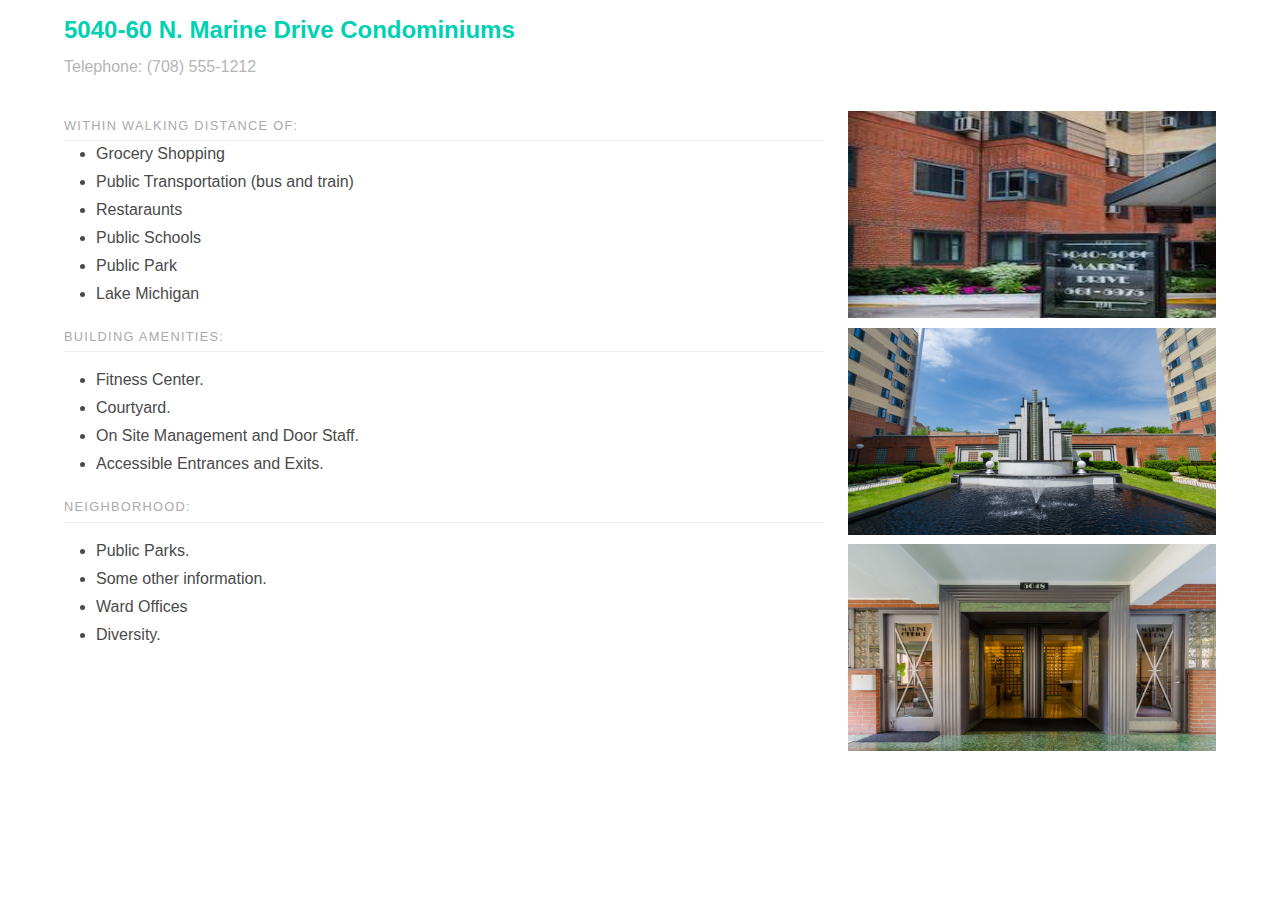
==== docs/demo-1.html @ e46afc13 "moved file structure under docs/" ====
<!doctype html>
<html lang="en">

<head>
    <meta charset="utf-8">
    <title>Condo</title>
    <meta name="viewport" content="width=device-width, initial-scale=1">
    <link rel="icon" type="image/x-icon" href="favicon.ico">
    <link rel="stylesheet" type="text/css" href="style/css/bulma.css">
    <link rel="stylesheet" type="text/css" href="style/css/animations.css">
    <link rel="stylesheet" type="text/css" href="style/css/main.css">
</head>

<body>
   <section class="hero is-small">
        <div class="hero-body" style="padding-top: 1rem; padding-bottom:1rem;">
            <div class="container">
                <h1 class="title is-size-4 has-text-primary" style="margin-bottom: .5em;">5040-60 N. Marine Drive Condominiums</h1>
                <div class="has-text-grey-light is-size-6">Telephone: (708) 555-1212</div>
            </div>
           
        </div>
    </section>
   
    <section class="section" style="padding-top: 1rem; padding-bottom:1rem;">
        <div class="container">
           <div class="columns">
                <div class="column content">
                  <div class="content-subhead">Within Walking Distance of:</div>
                  <ul style="margin-top: .02em;">
                    <li>Grocery Shopping</li>
                    <li>Public Transportation (bus and train)</li>
                    <li>Restaraunts</li>
                    <li>Public Schools</li>
                    <li>Public Park</li>
                    <li>Lake Michigan</li>
                  </ul>
                  <div class="content-subhead">Building Amenities:</div>
                  <ul>
                    <li>Fitness Center.</li>
                    <li>Courtyard.</li>
                    <li>On Site Management and Door Staff.</li>
                    <li>Accessible Entrances and Exits.</li>
                  </ul>
                  <div class="content-subhead">Neighborhood:</div>
                  <ul>
                    <li>Public Parks.</li>
                    <li>Some other information.</li>
                    <li>Ward Offices</li>
                    <li>Diversity.</li>
                  </ul>
                  
                
                </div>
               <!-- <div class="column is-one-quarter">-->
                <div class="column is-one-third">
                  
                    <figure class="image is-16by9">
                        <img title="Side View of Entrance" id="gallery" src="images/condo.jpg">
                    </figure>
                
                    <figure class="image is-16by9" style="margin-top: .6em;">
                        <img title="Court Yard Fountain" id="gallery" src="images/courtyard.jpg">
                    </figure>
                    <figure class="image is-16by9" style="margin-top: .6em;">
                        <img title="Inner Lobby Entrance" id="gallery" src="images/inner-lobby.jpg">
                    </figure>
                
                  
                </div>


           </div>
        </div>
    </section>

   


</body>

</html>
---- docs/style/css/animations.css ----
@keyframes around {
    0%  { width: 0%;}
    25% { width: 25%;}
    50% { width: 50%;}
    75% { width: 75%; }
    100% { width: 100%;}
  }

  @keyframes lower {

  }

  .over-race { 
      padding: 8px;
      border: red 2px solid;
      animation: around 2s linear 1;
}


.fold {
    overflow: hidden;
    max-height: 0;
    padding-top: 0;
    padding-bottom: 0;
    margin-top: 0;
    margin-bottom: 0;
    -moz-transition-duration: 0.3s;
    -webkit-transition-duration: 0.3s;
    -o-transition-duration: 0.3s;
    transition-duration: 0.3s;
    -moz-transition-timing-function: cubic-bezier(0, 1, 0.5, 1);
    -webkit-transition-timing-function: cubic-bezier(0, 1, 0.5, 1);
    -o-transition-timing-function: cubic-bezier(0, 1, 0.5, 1);
    transition-timing-function: cubic-bezier(0, 1, 0.5, 1);
}
.unfold {
    -moz-transition-duration: 0.3s;
    -webkit-transition-duration: 0.3s;
    -o-transition-duration: 0.3s;
    transition-duration: 0.3s;
    -moz-transition-timing-function: ease-in;
    -webkit-transition-timing-function: ease-in;
    -o-transition-timing-function: ease-in;
    transition-timing-function: ease-in;
    max-height: 1000px;
    overflow: hidden;
}
---- docs/style/css/main.css ----
.content-subhead {
  text-transform: uppercase;
  color: #aaa;
  border-bottom: 1px solid #eee;
  padding: 0.4em 0;
  font-size: 80%;
  font-weight: 500;
  letter-spacing: 0.1em; }

.paragraph {
  margin-bottom: 1em;
}

.hide {
  position: absolute !important;
  top: -9999px !important;
  left: -9999px !important; }


.farmers-only {
  background-color: #fff;
  color: #00d1b2; }

  
.wow {
  position: relative !important;
  animation-duration: 3s;
  animation-name: slidein;
}

@keyframes slidein {
  from {
    margin-left: 300%;
    width: 300%; 
  }

  to {
    margin-left: 0%;
    width: 100%;
  }
}

@media (max-width: 48em) {
  .section {
    padding: 1rem 1.5rem !important;
  }

  figure.image {
    padding: .5rem .5em;
  }

  .content figure {
    margin-left: 0em;
    margin-right: 2em;
    text-align: left;
  }
}


.bg-img {
  background: 
    url('../../images/green-bg.png')
    no-repeat;
  background-size: cover;
  background-color: transparent;
}
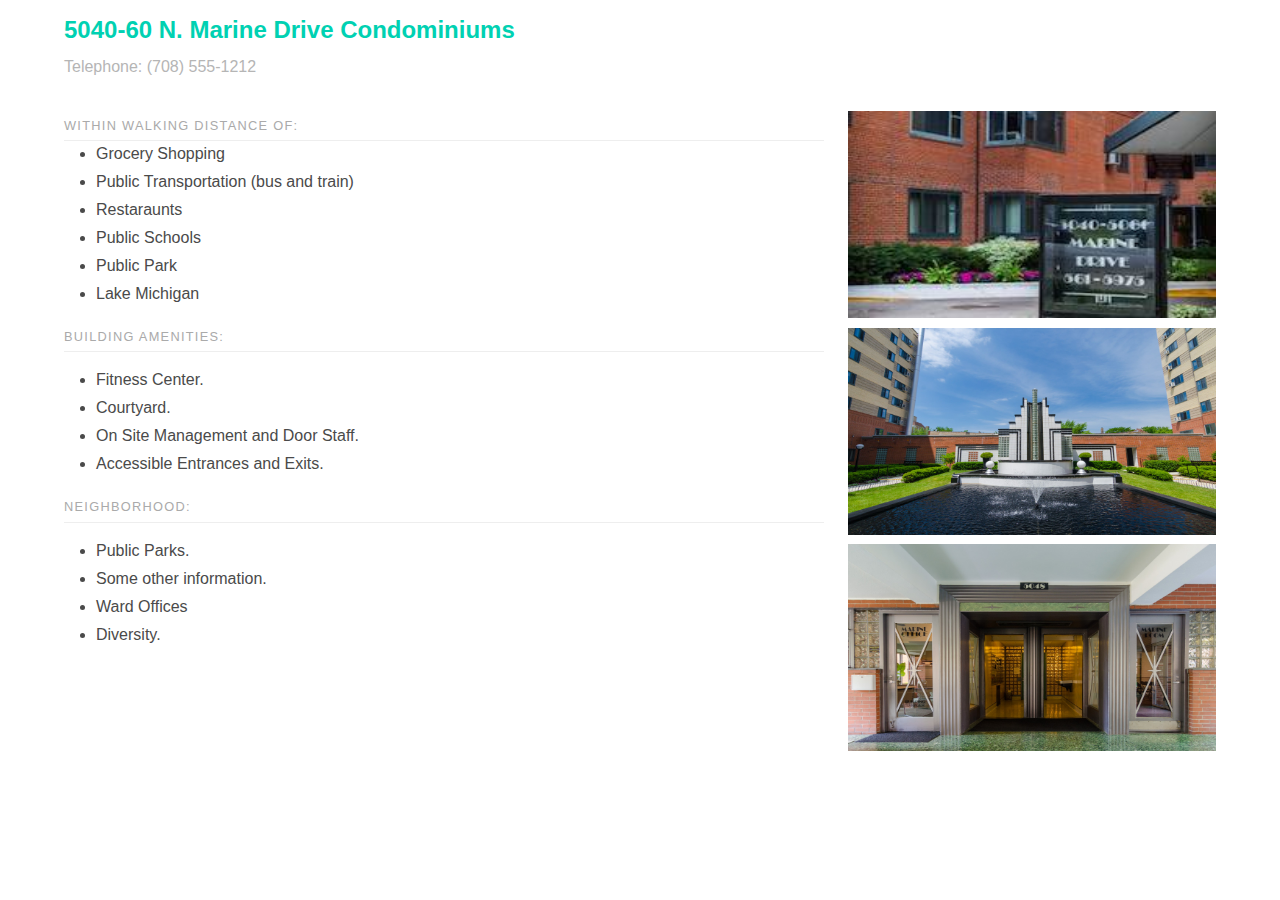
==== commit ba421f35: "minor changes, switched to condo-sm image" ====
--- a/docs/demo-1.html
+++ b/docs/demo-1.html
@@ -7,7 +7,6 @@
     <meta name="viewport" content="width=device-width, initial-scale=1">
     <link rel="icon" type="image/x-icon" href="favicon.ico">
     <link rel="stylesheet" type="text/css" href="style/css/bulma.css">
-    <link rel="stylesheet" type="text/css" href="style/css/animations.css">
     <link rel="stylesheet" type="text/css" href="style/css/main.css">
 </head>
 
@@ -56,17 +55,16 @@
                 <div class="column is-one-third">
                   
                     <figure class="image is-16by9">
-                        <img title="Side View of Entrance" id="gallery" src="images/condo.jpg">
+                        <img title="Side View of Entrance"  src="images/condo-sm.jpg">
                     </figure>
                 
                     <figure class="image is-16by9" style="margin-top: .6em;">
-                        <img title="Court Yard Fountain" id="gallery" src="images/courtyard.jpg">
+                        <img title="Court Yard Fountain"  src="images/courtyard.jpg">
                     </figure>
                     <figure class="image is-16by9" style="margin-top: .6em;">
-                        <img title="Inner Lobby Entrance" id="gallery" src="images/inner-lobby.jpg">
+                        <img title="Inner Lobby Entrance" src="images/inner-lobby.jpg">
                     </figure>
                 
-                  
                 </div>
 
 
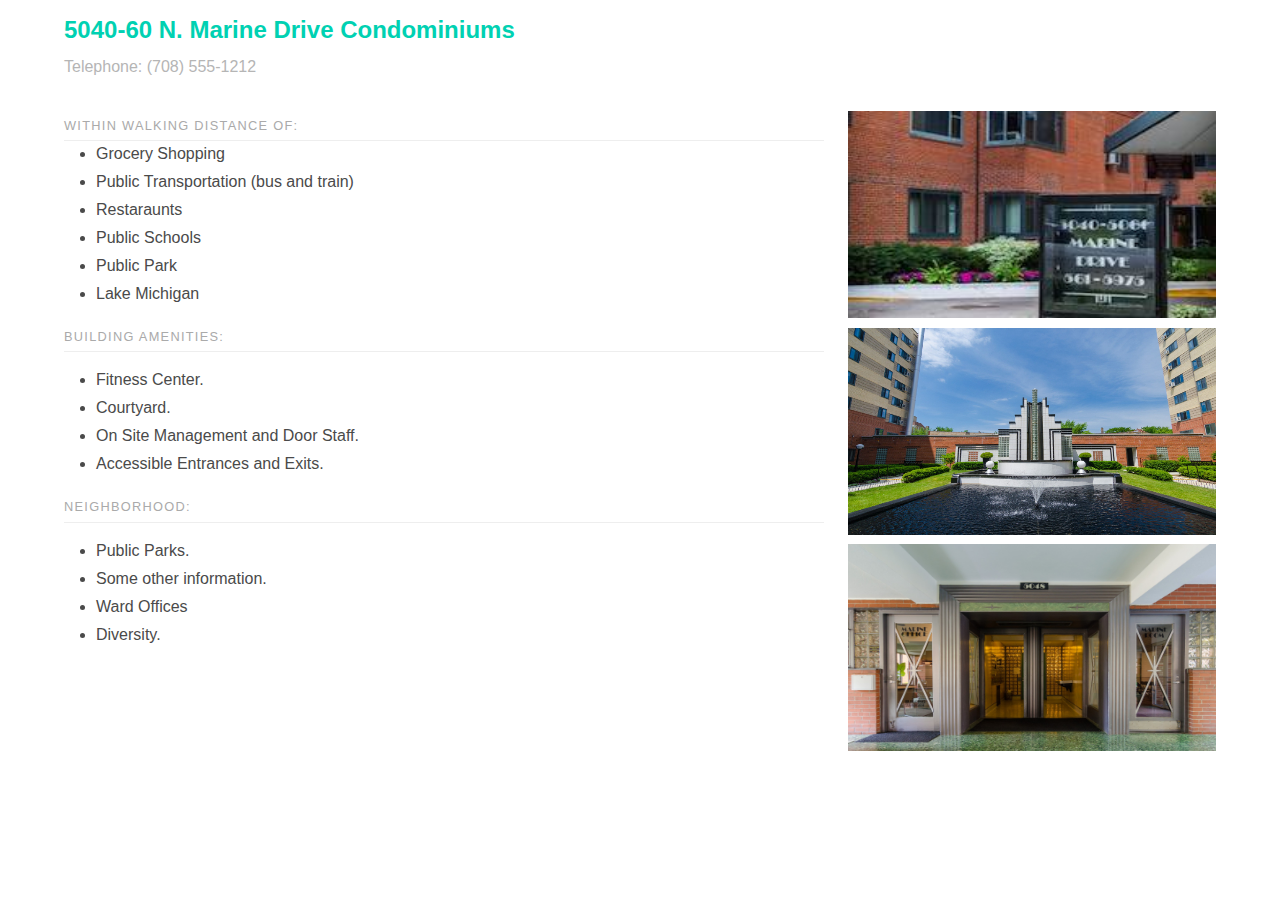
==== commit 6a53c725: "changed all the image reference to smaller photo" ====
--- a/docs/demo-1.html
+++ b/docs/demo-1.html
@@ -59,10 +59,10 @@
                     </figure>
                 
                     <figure class="image is-16by9" style="margin-top: .6em;">
-                        <img title="Court Yard Fountain"  src="images/courtyard.jpg">
+                        <img title="Court Yard Fountain"  src="images/courtyard-sm.jpg">
                     </figure>
                     <figure class="image is-16by9" style="margin-top: .6em;">
-                        <img title="Inner Lobby Entrance" src="images/inner-lobby.jpg">
+                        <img title="Inner Lobby Entrance" src="images/inner-lobby-sm.jpg">
                     </figure>
                 
                 </div>
